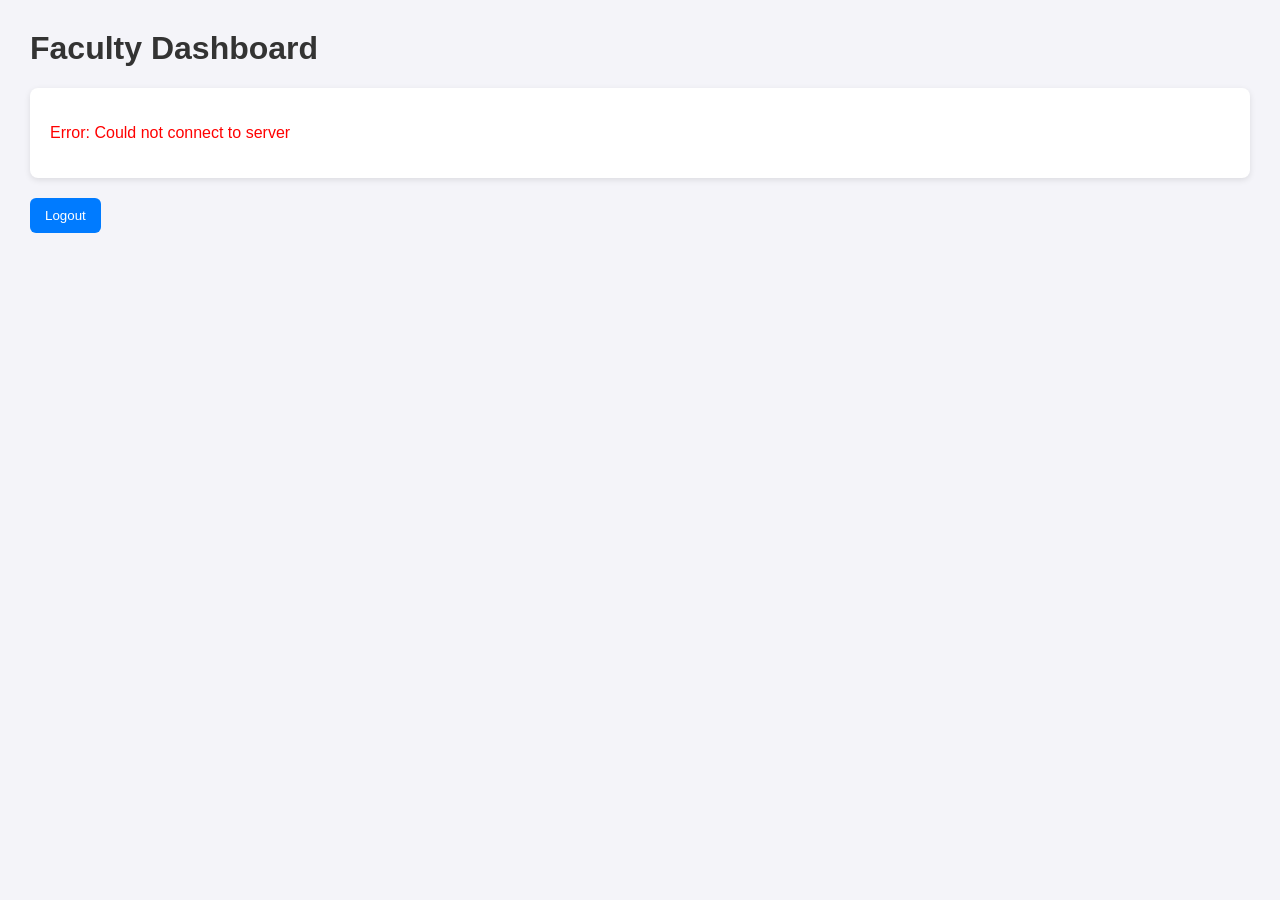
==== faculty/index.html @ 00c75e9a "GONE, reduced to ashes" ====
<!DOCTYPE html>
<html lang="en">
<head>
  <meta charset="UTF-8" />
  <title>Faculty Dashboard</title>
  <link rel="stylesheet" href="./style.css">
</head>
<body>
  <h1>Faculty Dashboard</h1>
  <div id="class-info">
    <p>Loading your current class...</p>
    <button id="attendanceBtn" style="display:none;">Go to Attendance</button>
  </div>
  <button id="logoutBtn">Logout</button>

  <script>
    async function fetchCurrentClass() {
      const token = localStorage.getItem("token");

    //   if (!token) {
    //     alert("Not logged in!");
    //     window.location.href = "../index.html";
    //     return;
    //   }

      try {
        const response = await fetch("https://gameocoder-backend.onrender.com/faculty/current-class", {
          method: "GET",
          headers: {
            "Authorization": `Bearer ${token}`,
            "Content-Type": "application/json"
          }
        });

        const data = await response.json();
        const classInfoDiv = document.getElementById("class-info");

        if (!response.ok) {
          classInfoDiv.innerHTML = `<p class="no-class">${data.message || "Error fetching schedule"}</p>`;
          return;
        }

        if (data && data.class) {
            const { section_name, classroom_name, start_time, end_time, schedule_id } = data.class;
            // Save schedule info to sessionStorage for next page
            sessionStorage.setItem("schedule_id", schedule_id);
            sessionStorage.setItem("section_name", section_name);
            sessionStorage.setItem("classroom_name", classroom_name);

            document.getElementById("attendanceBtn").style.display = "block";
            document.getElementById("attendanceBtn").onclick = () => {
                window.location.href = "./attendance.html";
            };
        } else {
          classInfoDiv.innerHTML = `<p class="no-class">No class right now</p>`;
        }
      } catch (err) {
        console.error(err);
        document.getElementById("class-info").innerHTML =
          `<p class="no-class">Error: Could not connect to server</p>`;
      }
    }

    // Logout handler
    document.getElementById("logoutBtn").addEventListener("click", () => {
      localStorage.removeItem("token");
      window.location.href = "../index.html";
    });

    // On page load
    fetchCurrentClass();
  </script>
</body>
</html>
---- faculty/style.css ----
body {
      font-family: Arial, sans-serif;
      margin: 30px;
      background: #f4f4f9;
    }
    h1 {
      color: #333;
    }
    #class-info {
      margin-top: 20px;
      padding: 20px;
      border-radius: 8px;
      background: white;
      box-shadow: 0 2px 6px rgba(0,0,0,0.1);
    }
    .no-class {
      color: red;
    }
    button {
      margin-top: 20px;
      padding: 10px 15px;
      border: none;
      background: #007BFF;
      color: white;
      border-radius: 6px;
      cursor: pointer;
    }
    button:hover {
      background: #0056b3;
    }
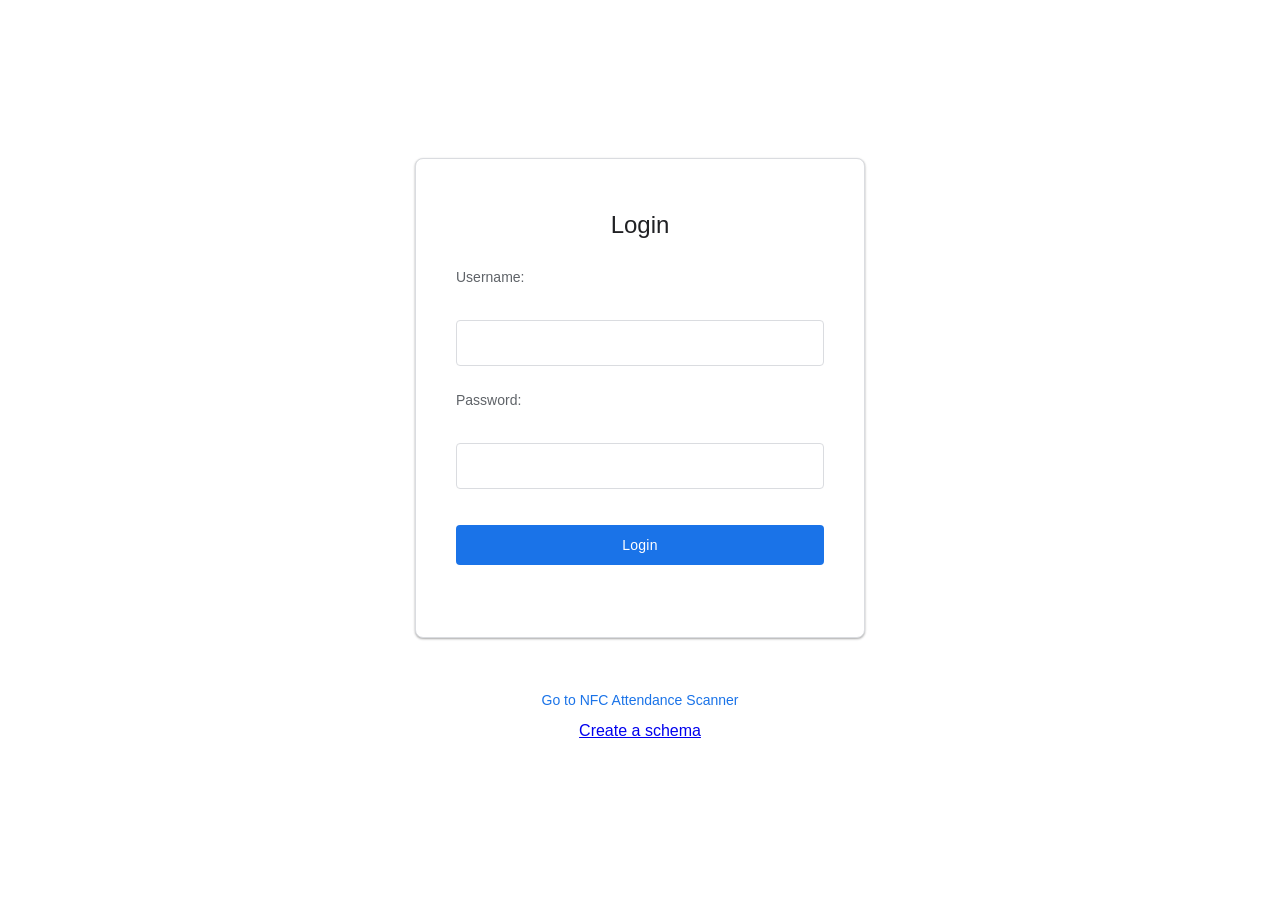
==== commit 86f1b77f: "Hogya mera aaj ka authToken" ====
--- a/faculty/index.html
+++ b/faculty/index.html
@@ -15,13 +15,13 @@
 
   <script>
     async function fetchCurrentClass() {
-      const token = localStorage.getItem("token");
+      const token = localStorage.getItem("authToken");
 
-    //   if (!token) {
-    //     alert("Not logged in!");
-    //     window.location.href = "../index.html";
-    //     return;
-    //   }
+      if (!token) {
+        alert("Not logged in!");
+        window.location.href = "../index.html";
+        return;
+      }
 
       try {
         const response = await fetch("https://gameocoder-backend.onrender.com/faculty/current-class", {
@@ -63,7 +63,7 @@
 
     // Logout handler
     document.getElementById("logoutBtn").addEventListener("click", () => {
-      localStorage.removeItem("token");
+      localStorage.removeItem("authToken");
       window.location.href = "../index.html";
     });
 
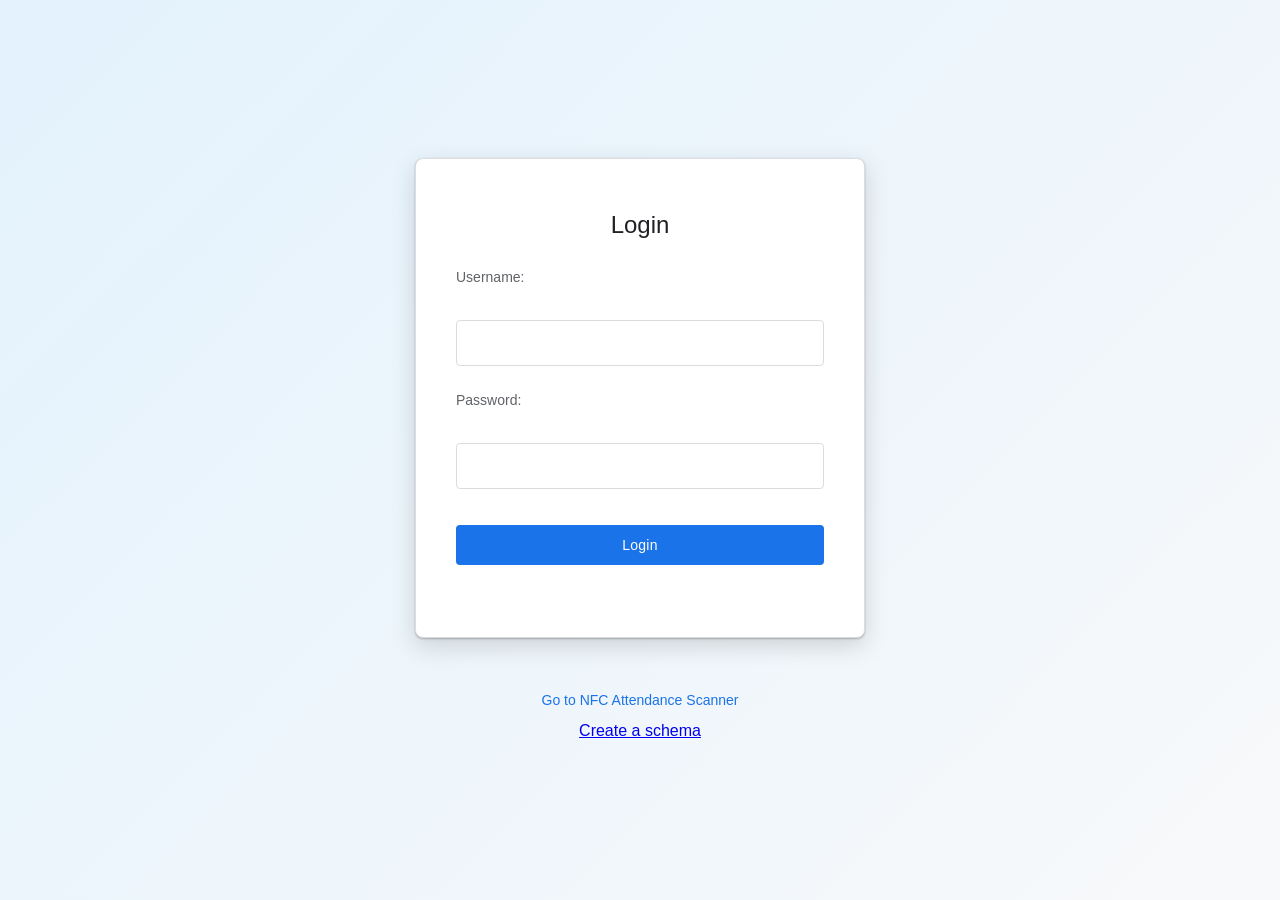
==== commit 63ffd6b0: "Update attendance and NFC scanner functionality; rename classroom variables and enhance UI styles" ====
--- a/faculty/index.html
+++ b/faculty/index.html
@@ -40,12 +40,12 @@
           return;
         }
 
-        if (data && data.class) {
-            const { section_name, classroom_name, start_time, end_time, schedule_id } = data.class;
+        if (data && data.section_name) {
+            const { section_name, room_number, start_time, end_time, schedule_id } = data;
             // Save schedule info to sessionStorage for next page
             sessionStorage.setItem("schedule_id", schedule_id);
             sessionStorage.setItem("section_name", section_name);
-            sessionStorage.setItem("classroom_name", classroom_name);
+            sessionStorage.setItem("classroom_number", room_number);
 
             document.getElementById("attendanceBtn").style.display = "block";
             document.getElementById("attendanceBtn").onclick = () => {
